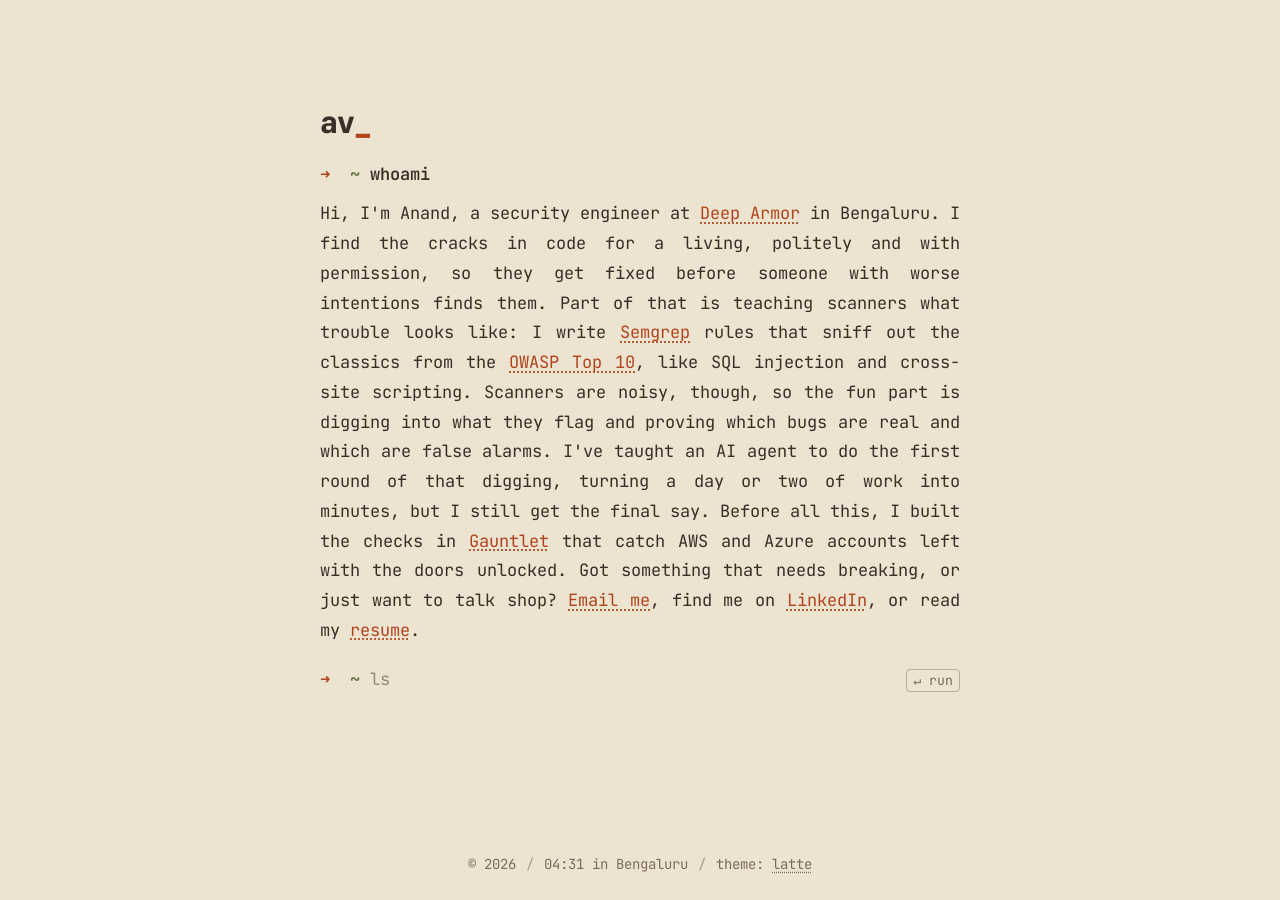
==== index.html @ 0a998997 "Add resume page, resume command and PDF; terminal polish - RESUME.md rendered mdv-style, in the term" ====
<!doctype html>
<html lang="en">
<head>
<meta charset="utf-8">
<meta name="viewport" content="width=device-width, initial-scale=1">
<title>Anand V A</title>
<meta name="description" content="Anand V A, application security engineer at Deep Armor, Bengaluru.">
<link rel="icon" href="data:image/svg+xml,%3Csvg xmlns='http://www.w3.org/2000/svg' viewBox='0 0 32 32'%3E%3Crect width='32' height='32' rx='6' fill='%23cf9b6e'/%3E%3Cpath fill='%231f1814' d='M6.89 23.03L6.89 23.03Q4.87 23.03 3.68 21.86Q2.50 20.68 2.50 18.79L2.50 18.79Q2.50 16.74 3.95 15.56Q5.41 14.37 8.05 14.37L8.05 14.37L10.71 14.37L10.71 13.51Q10.71 12.75 10.18 12.31Q9.65 11.880 8.66 11.88L8.66 11.88Q7.73 11.88 7.17 12.25Q6.62 12.62 6.57 13.34L6.57 13.34L3.07 13.34Q3.14 11.34 4.65 10.16Q6.15 8.97 8.71 8.97L8.71 8.97Q11.40 8.97 12.91 10.21Q14.41 11.44 14.41 13.66L14.41 13.66L14.41 22.78L10.83 22.78L10.83 20.44Q10.59 21.65 9.54 22.34Q8.49 23.03 6.89 23.03ZM8.20 20.07L8.20 20.07Q9.35 20.07 10.03 19.49Q10.71 18.91 10.71 17.97L10.71 17.97L10.71 16.59L8.12 16.59Q7.14 16.59 6.61 17.07Q6.08 17.55 6.08 18.32L6.08 18.32Q6.08 19.08 6.63 19.58Q7.18 20.07 8.20 20.07ZM25.04 22.78L20.40 22.78L15.89 9.22L19.71 9.22L22.08 16.84Q22.30 17.53 22.48 18.27Q22.67 19.01 22.72 19.65L22.72 19.65Q22.77 19.01 22.94 18.27Q23.11 17.53 23.31 16.86L23.31 16.86L25.63 9.22L29.50 9.22L25.04 22.78Z'/%3E%3C/svg%3E">
<link rel="preconnect" href="https://fonts.googleapis.com">
<link rel="preconnect" href="https://fonts.gstatic.com" crossorigin>
<link href="https://fonts.googleapis.com/css2?family=JetBrains+Mono:wght@400;600;800&display=swap" rel="stylesheet">
<script>
  try { var t = localStorage.getItem('theme'); if (t) document.documentElement.dataset.theme = t; } catch (e) {}
</script>
<link rel="stylesheet" href="style.css">
</head>
<body>

<main>
  <div class="logo" aria-hidden="true">av<span>_</span></div>

  <h1 class="visually-hidden">Anand V A</h1>

  <div id="term" aria-live="polite">
  <div class="line" aria-hidden="true"><span class="ps1"><span class="arrow">&#10140;</span>&nbsp; <span class="dir">~</span></span> <span id="cmd">whoami</span></div>

  <p id="out">Hi, I'm Anand, a security engineer at
  <a href="https://deeparmor.com">Deep Armor</a> in Bengaluru. I find the cracks in
  code for a living, politely and with permission, so they get fixed before
  someone with worse intentions finds them. Part of that is teaching scanners what trouble looks like: I write
  <a href="https://semgrep.dev">Semgrep</a> rules that sniff out the classics from
  the <a href="https://owasp.org/www-project-top-ten/">OWASP Top 10</a>, like SQL
  injection and cross-site scripting. Scanners are noisy, though, so the fun part
  is digging into what they flag and proving which bugs are real and which are
  false alarms. I've taught an AI agent to do the first round of that digging,
  turning a day or two of work into minutes, but I still get the final say. Before
  all this, I built the checks in <a href="https://gauntlet.security">Gauntlet</a>
  that catch AWS and Azure accounts left with the doors unlocked. Got something
  that needs breaking, or just want to talk shop?
  <a href="mailto:anandva@proton.me">Email me</a>, find me on
  <a href="https://www.linkedin.com/in/anand-va">LinkedIn</a>, or read my
  <a href="/resume/">resume</a>.</p>
  </div>

  <form class="line prompt" id="next" autocomplete="off">
    <label class="ps1" for="cmdline"><span class="arrow">&#10140;</span>&nbsp; <span class="dir">~</span></label>
    <input id="cmdline" type="text" spellcheck="false" autocapitalize="off" autocorrect="off"
      enterkeyhint="go" aria-label="Type a command, or press enter to run the suggestion">
    <button type="button" id="run-hint" class="hint" tabindex="-1">&#8629; run</button>
  </form>
</main>

<footer>
  <span>&copy; 2026</span>
  <span class="sep">/</span>
  <span><time id="clock">--:--</time> in Bengaluru</span>
  <span class="sep">/</span>
  <button id="theme" type="button">theme: <span id="theme-name">auto</span></button>
</footer>

<script src="md.js"></script>
<script src="terminal.js"></script>
<script>
  // Bengaluru local time
  var clock = document.getElementById('clock');
  function tick() {
    clock.textContent = new Date().toLocaleTimeString('en-GB', {
      hour: '2-digit', minute: '2-digit', timeZone: 'Asia/Kolkata'
    });
  }
  tick();
  setInterval(tick, 15000);

  // light / dark toggle
  var root = document.documentElement;
  var btn = document.getElementById('theme');
  var label = document.getElementById('theme-name');
  function current() {
    return root.dataset.theme ||
      (matchMedia('(prefers-color-scheme: dark)').matches ? 'dark' : 'light');
  }
  var names = { light: 'latte', dark: 'mocha' };
  label.textContent = names[current()];
  window.setTheme = function (next) {
    root.dataset.theme = next;
    label.textContent = names[next];
    try { localStorage.setItem('theme', next); } catch (e) {}
  };
  btn.addEventListener('click', function () {
    setTheme(current() === 'dark' ? 'light' : 'dark');
    location.reload();
  });
</script>
</body>
</html>
---- style.css ----
:root {
  --bg: #ede3d1;
  --text: #3b2e27;
  --muted: #7d6a5a;
  --accent: #b0441c;
  --accent2: #5f7340;
  color-scheme: light;
}

:root[data-theme="dark"] {
  --bg: #1f1814;
  --text: #e3d6c3;
  --muted: #8f7d6b;
  --accent: #cf9b6e;
  --accent2: #a4b67c;
  color-scheme: dark;
}

@media (prefers-color-scheme: dark) {
  :root:not([data-theme="light"]) {
    --bg: #1f1814;
    --text: #e3d6c3;
    --muted: #8f7d6b;
    --accent: #cf9b6e;
    --accent2: #a4b67c;
    color-scheme: dark;
  }
}

* { box-sizing: border-box; }

html, body { height: 100%; }

body {
  margin: 0;
  background: var(--bg);
  color: var(--text);
  font-family: "JetBrains Mono", ui-monospace, Menlo, Consolas, monospace;
  font-size: clamp(14px, 0.45vw + 12px, 17px);
  line-height: 1.75;
  display: flex;
  flex-direction: column;
  min-height: 100svh;
  padding: 0 1rem;
}

main {
  flex: 1;
  display: flex;
  flex-direction: column;
  justify-content: flex-start;
  width: 100%;
  max-width: 64ch;
  margin: 0 auto;
  padding: clamp(2rem, 12vh, 7rem) 0 1rem;
}

.visually-hidden {
  position: absolute;
  width: 1px;
  height: 1px;
  overflow: hidden;
  clip: rect(0 0 0 0);
  white-space: nowrap;
}

.logo {
  font-weight: 800;
  font-size: 1.75em;
  line-height: 1;
  letter-spacing: -0.03em;
  margin-bottom: 1.4rem;
}

.logo span { color: var(--accent); }

.line { font-weight: 600; }

.ps1 { font-weight: 600; }
.arrow { color: var(--accent); }
.dir { color: var(--accent2); }

#cmd.typing::after {
  content: "";
  display: inline-block;
  width: 0.6em;
  height: 1.1em;
  vertical-align: -0.2em;
  background: var(--text);
}

p {
  margin: 0.6rem 0 0.9rem;
  text-align: justify;
  hyphens: auto;
}

.hidden { visibility: hidden; }

a {
  color: var(--accent);
  text-decoration: underline;
  text-decoration-style: dotted;
  text-underline-offset: 3px;
  hyphens: manual;
}

a:hover {
  text-decoration-style: solid;
}

/* ---- interactive prompt ---- */
.prompt {
  display: flex;
  align-items: baseline;
  gap: 0.6em;
  margin-top: 0.3rem;
}

.prompt label { white-space: nowrap; cursor: text; }

.prompt input {
  flex: 1;
  min-width: 0;
  font: inherit;
  font-weight: 600;
  color: var(--text);
  background: transparent;
  border: 0;
  padding: 0;
  outline: none;
  caret-color: var(--accent);
  caret-shape: block;
}

.prompt input::placeholder {
  color: var(--muted);
  opacity: 0.75;
  font-weight: 400;
}

.hint {
  font: inherit;
  font-size: 0.78em;
  font-weight: 400;
  color: var(--muted);
  background: none;
  border: 1px solid color-mix(in srgb, var(--muted) 45%, transparent);
  border-radius: 4px;
  padding: 0 0.45em;
  line-height: 1.6;
  cursor: pointer;
  white-space: nowrap;
}

.hint:hover { color: var(--accent); border-color: var(--accent); }

/* ---- command output ---- */
#term > .line { margin-top: 0.9rem; scroll-margin-top: 1.5rem; }
#term > .line:first-child { margin-top: 0; }

.output {
  margin: 0.25rem 0 0.2rem;
  font-weight: 400;
}

.output p { margin: 0.25rem 0 0.6rem; }

.output.err { color: var(--text); }
.output.err > :first-child { margin-top: 0.15rem; }
.muted { color: var(--muted); }
.tip { margin-top: 0.5rem; font-size: 0.9em; }

button.run {
  font: inherit;
  color: var(--accent);
  background: none;
  border: 0;
  padding: 0;
  cursor: pointer;
  text-decoration: underline dotted;
  text-underline-offset: 3px;
  text-align: left;
}

button.run:hover,
button.run:focus-visible { text-decoration-style: solid; }
button.run.dir { color: var(--accent2); }

.ls {
  display: flex;
  flex-wrap: wrap;
  gap: 0.2em 2.2em;
}

.ls-long {
  white-space: pre;
  overflow-x: auto;
}

.table {
  display: grid;
  grid-template-columns: max-content 1fr;
  gap: 0.1em 2em;
}

pre.raw {
  font: inherit;
  margin: 0;
  white-space: pre-wrap;
  word-break: break-word;
}

/* ---- mdv: rendered markdown ---- */
/* header block (front matter) as a small card */
.md-front {
  border: 1px solid color-mix(in srgb, var(--muted) 45%, transparent);
  border-left: 3px solid var(--accent2);
  border-radius: 4px;
  padding: 0.5rem 0.8rem;
  margin: 0.4rem 0 0.8rem;
}
.md-field {
  display: grid;
  grid-template-columns: 7.5em 1fr;
  gap: 0 0.8em;
}
.md-key { color: var(--accent2); }
.md-key::after { content: ":"; color: var(--muted); }

/* headings with a rule filling the rest of the line */
.md-h {
  display: flex;
  align-items: center;
  gap: 0.7em;
  font-weight: 800;
  margin: 1rem 0 0.35rem;
}
.md-fill {
  flex: 1;
  height: 0;
  border-top: 1px solid color-mix(in srgb, var(--muted) 45%, transparent);
}
.md-h1 { color: var(--accent); font-size: 1.1em; margin-top: 0.4rem; }
.md-h1 .md-fill { border-top: 3px double color-mix(in srgb, var(--accent) 55%, transparent); }
.md-h2 { color: var(--accent2); }
.md-h3 { color: var(--text); flex-wrap: wrap; row-gap: 0; }
.md-h3 .md-fill { min-width: 1.5em; }
.md-date {
  color: var(--muted);
  font-weight: 400;
  white-space: nowrap;
  font-size: 0.92em;
}
.md-h2 + .md-h3 { margin-top: 0.5rem; }
.md-list li + li { margin-top: 0.35rem; }

/* standalone /resume page */
.page-prompt { margin-bottom: 0.4rem; }
.page-prompt a { color: inherit; text-decoration: none; }
.page-prompt a:hover .dir { text-decoration: underline dotted; }
.pdf-bar {
  display: flex;
  flex-wrap: wrap;
  gap: 0.4em 1.2em;
  margin: 1.4rem 0 0.4rem;
  padding-top: 0.8rem;
  border-top: 1px solid color-mix(in srgb, var(--muted) 45%, transparent);
}
.md-p { margin: 0.2rem 0; }
.md-p, .md-list li { text-align: justify; hyphens: auto; }

/* short list items as tags */
.md-tags {
  display: flex;
  flex-wrap: wrap;
  gap: 0.4em 0.45em;
}
.md-tag {
  border: 1px solid color-mix(in srgb, var(--muted) 50%, transparent);
  border-radius: 4px;
  padding: 0 0.5em;
  line-height: 1.65;
  white-space: nowrap;
}

/* longer items as bullets */
.md-list { margin: 0; padding-left: 1.6em; list-style: none; }
.md-list li { position: relative; }
.md-list li::before {
  content: "\2022";
  position: absolute;
  left: -1.1em;
  color: var(--accent);
}
.md code {
  font: inherit;
  background: color-mix(in srgb, var(--text) 10%, transparent);
  padding: 0 0.25em;
  border-radius: 3px;
}

footer {
  width: 100%;
  max-width: 64ch;
  margin: 0 auto;
  padding: 1rem 0 1.5rem;
  color: var(--muted);
  display: flex;
  align-items: baseline;
  justify-content: center;
  flex-wrap: wrap;
  gap: 0 0.6em;
}

footer > * { font-size: 0.82em; }

.sep { opacity: 0.6; }

@media (max-width: 600px) {
  body {
    font-size: 13px;
    line-height: 1.85;
    padding: 0 1.75rem;
  }
  main { padding: 3.5rem 0 1.5rem; }
  p { margin: 0.9rem 0 1.2rem; }
  .md-field { grid-template-columns: 1fr; margin-bottom: 0.2rem; }
}

footer button {
  font-family: inherit;
  line-height: inherit;
  color: inherit;
  background: none;
  border: 0;
  padding: 0;
  cursor: pointer;
}

footer button:hover #theme-name,
footer button:focus-visible #theme-name {
  color: var(--accent);
}

#theme-name {
  text-decoration: underline dotted;
  text-underline-offset: 3px;
}
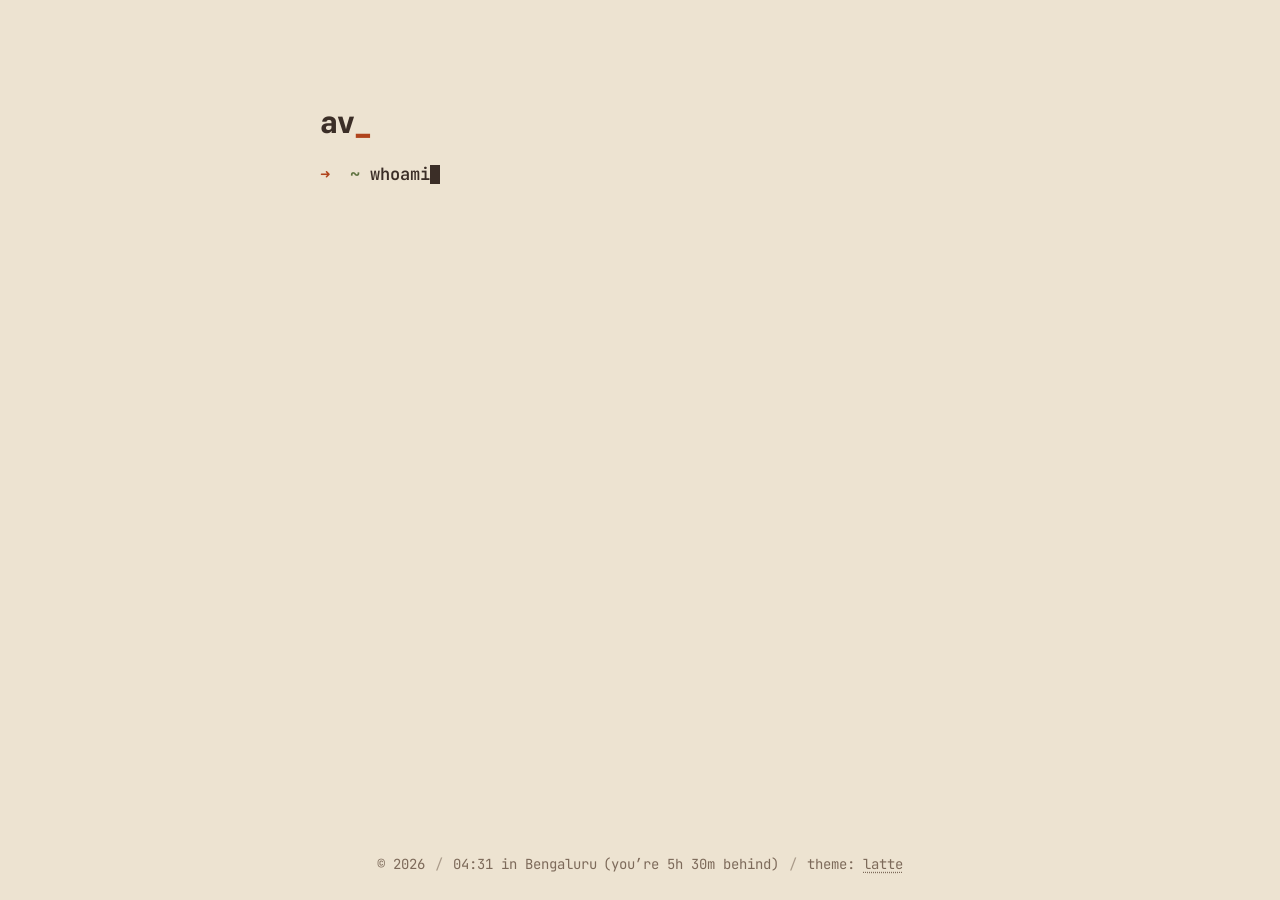
==== commit 6e5d72cb: "Show the visitor's time difference next to the Bengaluru clock - Shared clock.js for the home and re" ====
--- a/index.html
+++ b/index.html
@@ -53,24 +53,16 @@
 <footer>
   <span>&copy; 2026</span>
   <span class="sep">/</span>
-  <span><time id="clock">--:--</time> in Bengaluru</span>
+  <span class="f-clock"><time id="clock">--:--</time> in Bengaluru</span>
+  <span id="tzdiff" class="tzdiff"></span>
   <span class="sep">/</span>
   <button id="theme" type="button">theme: <span id="theme-name">auto</span></button>
 </footer>
 
 <script src="md.js"></script>
 <script src="terminal.js"></script>
+<script src="clock.js"></script>
 <script>
-  // Bengaluru local time
-  var clock = document.getElementById('clock');
-  function tick() {
-    clock.textContent = new Date().toLocaleTimeString('en-GB', {
-      hour: '2-digit', minute: '2-digit', timeZone: 'Asia/Kolkata'
-    });
-  }
-  tick();
-  setInterval(tick, 15000);
-
   // light / dark toggle
   var root = document.documentElement;
   var btn = document.getElementById('theme');
--- a/style.css
+++ b/style.css
@@ -36,6 +36,7 @@
   background: var(--bg);
   color: var(--text);
   font-family: "JetBrains Mono", ui-monospace, Menlo, Consolas, monospace;
+  font-variant-ligatures: none; /* show == and -> exactly as typed */
   font-size: clamp(14px, 0.45vw + 12px, 17px);
   line-height: 1.75;
   display: flex;
@@ -256,6 +257,28 @@
 .md-list li + li { margin-top: 0.35rem; }
 
 /* standalone /resume page */
+.page-head {
+  display: flex;
+  align-items: baseline;
+  justify-content: space-between;
+  gap: 1em;
+  margin-bottom: 1.4rem;
+}
+.page-head .logo {
+  margin-bottom: 0;
+  color: inherit;
+  text-decoration: none;
+}
+.crumb {
+  font-weight: 600;
+  color: var(--muted);
+}
+.crumb a.dir {
+  color: var(--accent2);
+  text-decoration: underline dotted;
+  text-underline-offset: 3px;
+}
+.crumb a.dir:hover { text-decoration-style: solid; }
 .page-prompt { margin-bottom: 0.4rem; }
 .page-prompt a { color: inherit; text-decoration: none; }
 .page-prompt a:hover .dir { text-decoration: underline dotted; }
@@ -314,6 +337,23 @@
 }
 
 footer > * { font-size: 0.82em; }
+
+/* time difference: inline in brackets on wide screens,
+   its own line under the footer on phones */
+.tzdiff:empty { display: none; }
+.tzdiff { margin-left: -0.3em; }
+.tzdiff::before { content: "("; }
+.tzdiff::after { content: ")"; }
+
+@media (max-width: 600px) {
+  .tzdiff {
+    order: 99;
+    flex-basis: 100%;
+    text-align: center;
+    margin-left: 0;
+  }
+  .tzdiff::before, .tzdiff::after { content: none; }
+}
 
 .sep { opacity: 0.6; }
 
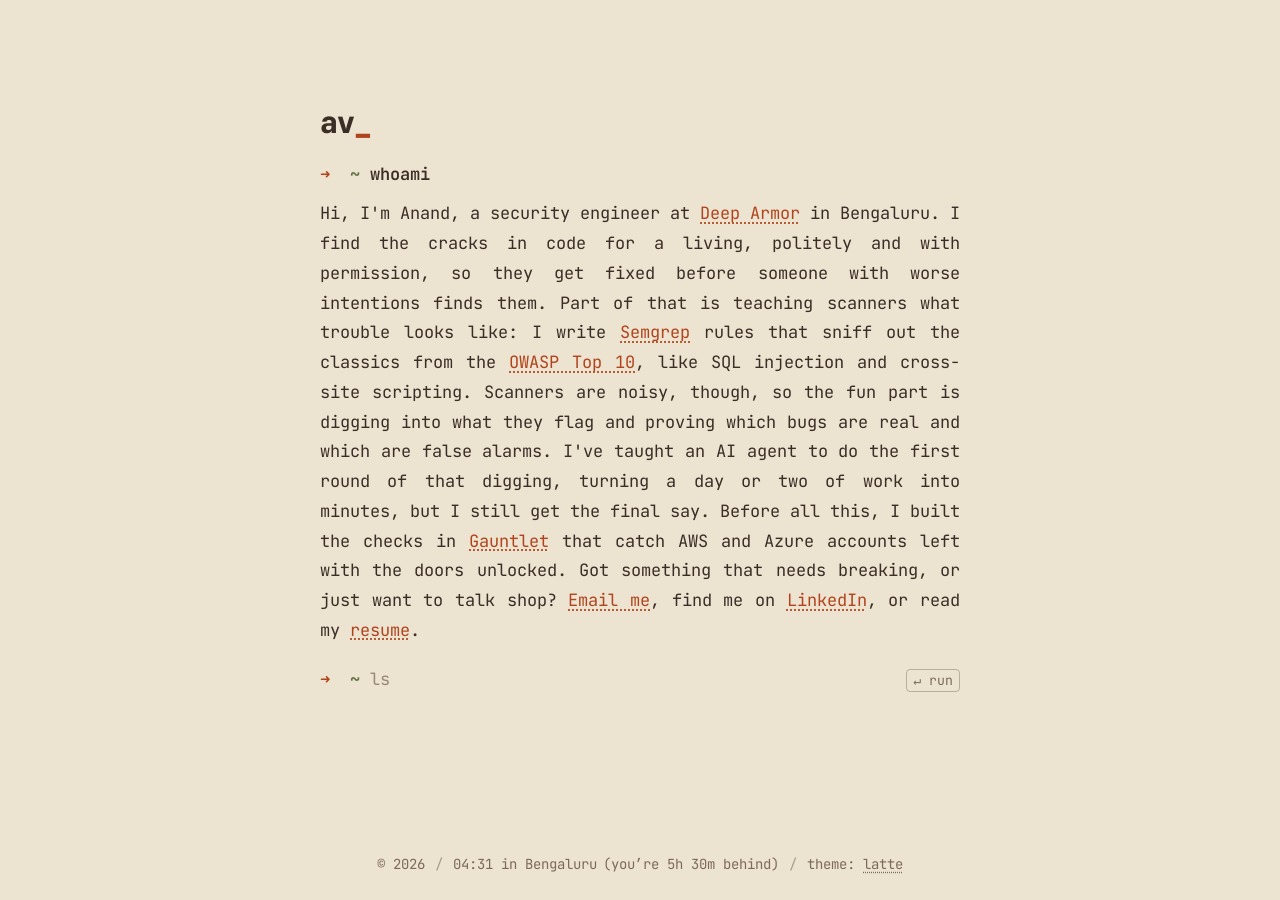
==== commit 2ef4a97b: "Phone footer: time difference in brackets, theme on its own line" ====
--- a/index.html
+++ b/index.html
@@ -55,7 +55,7 @@
   <span class="sep">/</span>
   <span class="f-clock"><time id="clock">--:--</time> in Bengaluru</span>
   <span id="tzdiff" class="tzdiff"></span>
-  <span class="sep">/</span>
+  <span class="sep sep-theme">/</span>
   <button id="theme" type="button">theme: <span id="theme-name">auto</span></button>
 </footer>
 
--- a/style.css
+++ b/style.css
@@ -338,21 +338,19 @@
 
 footer > * { font-size: 0.82em; }
 
-/* time difference: inline in brackets on wide screens,
-   its own line under the footer on phones */
+/* time difference, in brackets right after the clock */
 .tzdiff:empty { display: none; }
 .tzdiff { margin-left: -0.3em; }
 .tzdiff::before { content: "("; }
 .tzdiff::after { content: ")"; }
 
+/* phones: clock and difference on the first line, theme switch on the next */
 @media (max-width: 600px) {
-  .tzdiff {
-    order: 99;
-    flex-basis: 100%;
-    text-align: center;
-    margin-left: 0;
-  }
-  .tzdiff::before, .tzdiff::after { content: none; }
+  footer { gap: 0 0.45em; }
+  footer > * { font-size: 0.78em; }
+  .tzdiff { margin-left: -0.2em; }
+  .sep-theme { display: none; }
+  footer #theme { flex-basis: 100%; text-align: center; }
 }
 
 .sep { opacity: 0.6; }
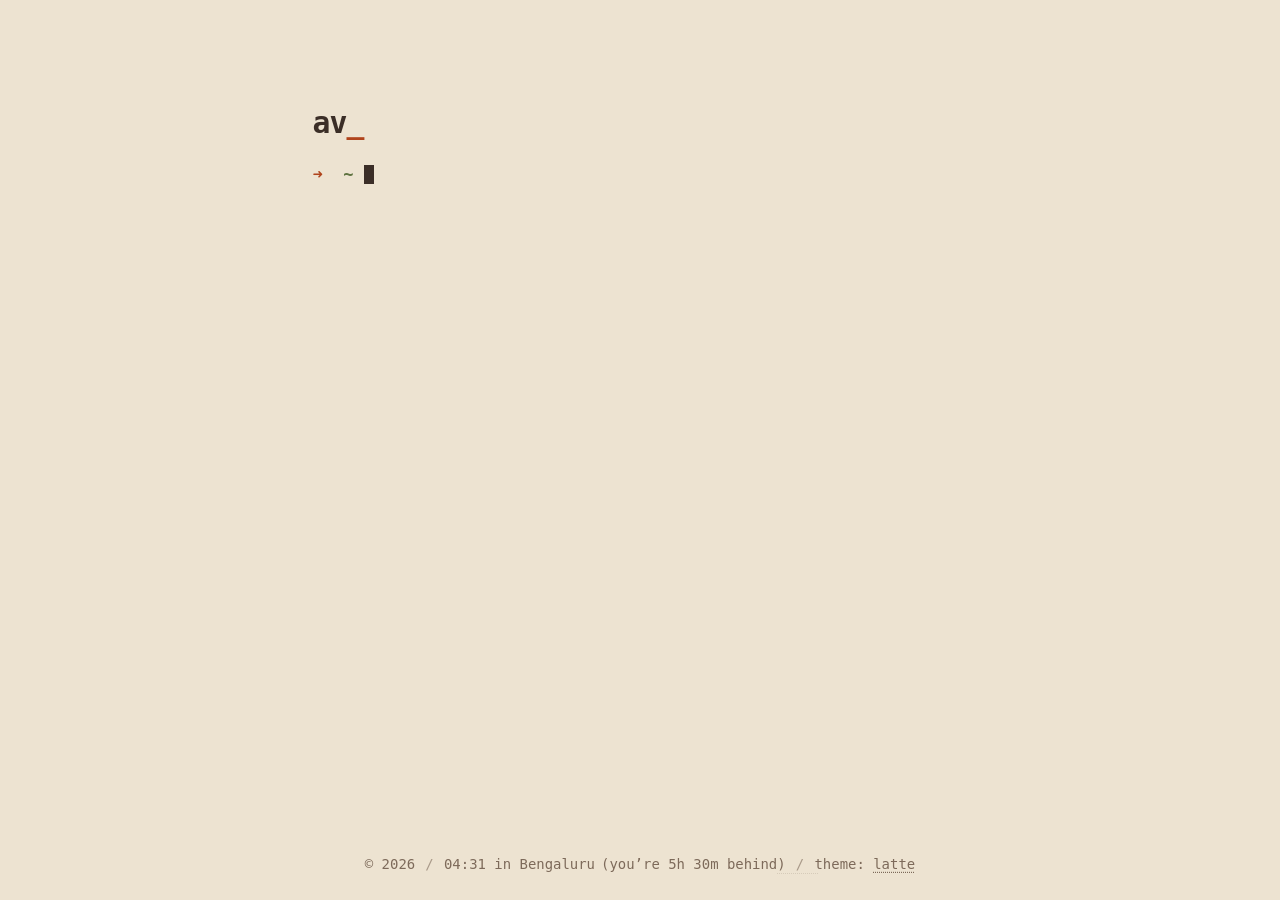
==== commit 38edba2a: "Harden the site and add SEO basics Security: - Strict Content Security Policy on every page: scripts" ====
--- a/index.html
+++ b/index.html
@@ -3,23 +3,49 @@
 <head>
 <meta charset="utf-8">
 <meta name="viewport" content="width=device-width, initial-scale=1">
-<title>Anand V A</title>
-<meta name="description" content="Anand V A, application security engineer at Deep Armor, Bengaluru.">
-<link rel="icon" href="data:image/svg+xml,%3Csvg xmlns='http://www.w3.org/2000/svg' viewBox='0 0 32 32'%3E%3Crect width='32' height='32' rx='6' fill='%23cf9b6e'/%3E%3Cpath fill='%231f1814' d='M6.89 23.03L6.89 23.03Q4.87 23.03 3.68 21.86Q2.50 20.68 2.50 18.79L2.50 18.79Q2.50 16.74 3.95 15.56Q5.41 14.37 8.05 14.37L8.05 14.37L10.71 14.37L10.71 13.51Q10.71 12.75 10.18 12.31Q9.65 11.880 8.66 11.88L8.66 11.88Q7.73 11.88 7.17 12.25Q6.62 12.62 6.57 13.34L6.57 13.34L3.07 13.34Q3.14 11.34 4.65 10.16Q6.15 8.97 8.71 8.97L8.71 8.97Q11.40 8.97 12.91 10.21Q14.41 11.44 14.41 13.66L14.41 13.66L14.41 22.78L10.83 22.78L10.83 20.44Q10.59 21.65 9.54 22.34Q8.49 23.03 6.89 23.03ZM8.20 20.07L8.20 20.07Q9.35 20.07 10.03 19.49Q10.71 18.91 10.71 17.97L10.71 17.97L10.71 16.59L8.12 16.59Q7.14 16.59 6.61 17.07Q6.08 17.55 6.08 18.32L6.08 18.32Q6.08 19.08 6.63 19.58Q7.18 20.07 8.20 20.07ZM25.04 22.78L20.40 22.78L15.89 9.22L19.71 9.22L22.08 16.84Q22.30 17.53 22.48 18.27Q22.67 19.01 22.72 19.65L22.72 19.65Q22.77 19.01 22.94 18.27Q23.11 17.53 23.31 16.86L23.31 16.86L25.63 9.22L29.50 9.22L25.04 22.78Z'/%3E%3C/svg%3E">
+<meta http-equiv="Content-Security-Policy" content="default-src 'none'; script-src 'self'; style-src 'self' https://fonts.googleapis.com; font-src https://fonts.gstatic.com; img-src 'self'; connect-src 'self'; base-uri 'none'; form-action 'none'">
+<meta name="referrer" content="strict-origin-when-cross-origin">
+<title>Anand V A - Application Security Engineer</title>
+<meta name="description" content="Anand V A is an application security engineer at Deep Armor in Bengaluru, writing Semgrep rules for the OWASP Top 10 and validating what AI-driven SAST engines find.">
+<link rel="canonical" href="https://anand-va.com/">
+<meta name="theme-color" content="#1f1814">
+
+<meta property="og:type" content="profile">
+<meta property="og:site_name" content="Anand V A">
+<meta property="og:title" content="Anand V A - Application Security Engineer">
+<meta property="og:description" content="I find the cracks in code for a living, politely and with permission. Application security engineer at Deep Armor, Bengaluru.">
+<meta property="og:url" content="https://anand-va.com/">
+<meta property="profile:first_name" content="Anand">
+<meta name="twitter:card" content="summary">
+
+<script type="application/ld+json">
+{
+  "@context": "https://schema.org",
+  "@type": "Person",
+  "name": "Anand V A",
+  "url": "https://anand-va.com/",
+  "jobTitle": "Application Security Engineer",
+  "worksFor": { "@type": "Organization", "name": "Deep Armor", "url": "https://deeparmor.com" },
+  "address": { "@type": "PostalAddress", "addressLocality": "Bengaluru", "addressCountry": "IN" },
+  "email": "mailto:anandva@proton.me",
+  "sameAs": ["https://www.linkedin.com/in/anand-va", "https://github.com/anand-va"],
+  "knowsAbout": ["Application Security", "SAST", "Semgrep", "OWASP Top 10", "Cloud Security", "CSPM", "AWS", "Azure"]
+}
+</script>
+
+<link rel="icon" href="/favicon.svg" type="image/svg+xml">
 <link rel="preconnect" href="https://fonts.googleapis.com">
 <link rel="preconnect" href="https://fonts.gstatic.com" crossorigin>
 <link href="https://fonts.googleapis.com/css2?family=JetBrains+Mono:wght@400;600;800&display=swap" rel="stylesheet">
-<script>
-  try { var t = localStorage.getItem('theme'); if (t) document.documentElement.dataset.theme = t; } catch (e) {}
-</script>
-<link rel="stylesheet" href="style.css">
+<script src="/theme-init.js"></script>
+<link rel="stylesheet" href="/style.css">
 </head>
 <body>
 
 <main>
   <div class="logo" aria-hidden="true">av<span>_</span></div>
 
-  <h1 class="visually-hidden">Anand V A</h1>
+  <h1 class="visually-hidden">Anand V A, application security engineer</h1>
 
   <div id="term" aria-live="polite">
   <div class="line" aria-hidden="true"><span class="ps1"><span class="arrow">&#10140;</span>&nbsp; <span class="dir">~</span></span> <span id="cmd">whoami</span></div>
@@ -45,43 +71,23 @@
   <form class="line prompt" id="next" autocomplete="off">
     <label class="ps1" for="cmdline"><span class="arrow">&#10140;</span>&nbsp; <span class="dir">~</span></label>
     <input id="cmdline" type="text" spellcheck="false" autocapitalize="off" autocorrect="off"
-      enterkeyhint="go" aria-label="Type a command, or press enter to run the suggestion">
+      enterkeyhint="go" maxlength="200" aria-label="Type a command, or press enter to run the suggestion">
     <button type="button" id="run-hint" class="hint" tabindex="-1">&#8629; run</button>
   </form>
 </main>
 
 <footer>
   <span>&copy; 2026</span>
-  <span class="sep">/</span>
+  <span class="sep sep-clock">/</span>
   <span class="f-clock"><time id="clock">--:--</time> in Bengaluru</span>
   <span id="tzdiff" class="tzdiff"></span>
   <span class="sep sep-theme">/</span>
-  <button id="theme" type="button">theme: <span id="theme-name">auto</span></button>
+  <button id="theme" type="button" data-reload>theme: <span id="theme-name">auto</span></button>
 </footer>
 
-<script src="md.js"></script>
-<script src="terminal.js"></script>
-<script src="clock.js"></script>
-<script>
-  // light / dark toggle
-  var root = document.documentElement;
-  var btn = document.getElementById('theme');
-  var label = document.getElementById('theme-name');
-  function current() {
-    return root.dataset.theme ||
-      (matchMedia('(prefers-color-scheme: dark)').matches ? 'dark' : 'light');
-  }
-  var names = { light: 'latte', dark: 'mocha' };
-  label.textContent = names[current()];
-  window.setTheme = function (next) {
-    root.dataset.theme = next;
-    label.textContent = names[next];
-    try { localStorage.setItem('theme', next); } catch (e) {}
-  };
-  btn.addEventListener('click', function () {
-    setTheme(current() === 'dark' ? 'light' : 'dark');
-    location.reload();
-  });
-</script>
+<script src="/md.js"></script>
+<script src="/theme.js"></script>
+<script src="/terminal.js"></script>
+<script src="/clock.js"></script>
 </body>
 </html>
--- a/style.css
+++ b/style.css
@@ -256,6 +256,9 @@
 .md-h2 + .md-h3 { margin-top: 0.5rem; }
 .md-list li + li { margin-top: 0.35rem; }
 
+.logo.plain { display: inline-block; color: inherit; text-decoration: none; }
+.output.ls a { margin-right: 0.4em; }
+
 /* standalone /resume page */
 .page-head {
   display: flex;
@@ -344,13 +347,15 @@
 .tzdiff::before { content: "("; }
 .tzdiff::after { content: ")"; }
 
-/* phones: clock and difference on the first line, theme switch on the next */
+/* phones: "© 2026 / theme" on the first line, the clock on the next */
 @media (max-width: 600px) {
-  footer { gap: 0 0.45em; }
-  footer > * { font-size: 0.78em; }
-  .tzdiff { margin-left: -0.2em; }
-  .sep-theme { display: none; }
-  footer #theme { flex-basis: 100%; text-align: center; }
+  .sep-clock { display: none; }
+  footer > span:first-child { order: 1; }
+  .sep-theme { order: 2; }
+  footer #theme { order: 3; }
+  footer::after { content: ""; flex-basis: 100%; order: 4; } /* line break */
+  .f-clock { order: 5; }
+  .tzdiff { order: 6; }
 }
 
 .sep { opacity: 0.6; }
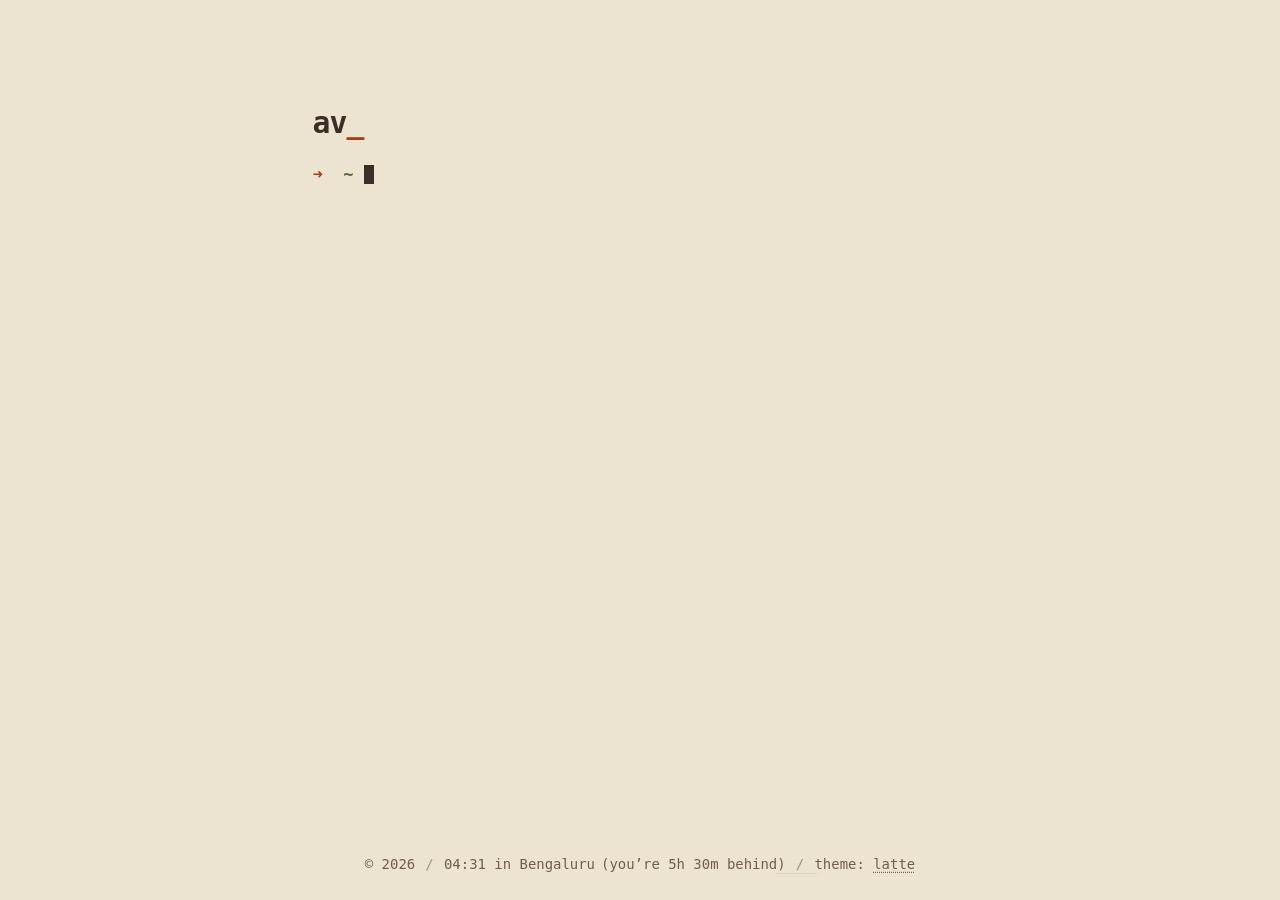
==== commit d1c120ec: "Follow modern web guidance: contrast, rem sizing, focus, Trusted Types - Darken latte accent, green " ====
--- a/index.html
+++ b/index.html
@@ -3,17 +3,19 @@
 <head>
 <meta charset="utf-8">
 <meta name="viewport" content="width=device-width, initial-scale=1">
-<meta http-equiv="Content-Security-Policy" content="default-src 'none'; script-src 'self'; style-src 'self' https://fonts.googleapis.com; font-src https://fonts.gstatic.com; img-src 'self'; connect-src 'self'; base-uri 'none'; form-action 'none'">
+<meta http-equiv="Content-Security-Policy" content="default-src 'none'; script-src 'self'; style-src 'self'; font-src 'self'; img-src 'self'; connect-src 'self'; base-uri 'none'; form-action 'none'; require-trusted-types-for 'script'; trusted-types site">
 <meta name="referrer" content="strict-origin-when-cross-origin">
-<title>Anand V A - Application Security Engineer</title>
-<meta name="description" content="Anand V A is an application security engineer at Deep Armor in Bengaluru, writing Semgrep rules for the OWASP Top 10 and validating what AI-driven SAST engines find.">
+<meta name="color-scheme" content="light dark">
+<meta name="text-scale" content="scale">
+<title>Anand V A - Security Engineer</title>
+<meta name="description" content="Anand V A is a security engineer at Deep Armor in Bengaluru, writing Semgrep rules for the OWASP Top 10 and validating what AI-driven SAST engines find.">
 <link rel="canonical" href="https://anand-va.com/">
 <meta name="theme-color" content="#1f1814">
 
 <meta property="og:type" content="profile">
 <meta property="og:site_name" content="Anand V A">
-<meta property="og:title" content="Anand V A - Application Security Engineer">
-<meta property="og:description" content="I find the cracks in code for a living, politely and with permission. Application security engineer at Deep Armor, Bengaluru.">
+<meta property="og:title" content="Anand V A - Security Engineer">
+<meta property="og:description" content="I find the cracks in code for a living, politely and with permission. Security engineer at Deep Armor, Bengaluru.">
 <meta property="og:url" content="https://anand-va.com/">
 <meta property="profile:first_name" content="Anand">
 <meta name="twitter:card" content="summary">
@@ -24,7 +26,7 @@
   "@type": "Person",
   "name": "Anand V A",
   "url": "https://anand-va.com/",
-  "jobTitle": "Application Security Engineer",
+  "jobTitle": "Security Engineer",
   "worksFor": { "@type": "Organization", "name": "Deep Armor", "url": "https://deeparmor.com" },
   "address": { "@type": "PostalAddress", "addressLocality": "Bengaluru", "addressCountry": "IN" },
   "email": "mailto:anandva@proton.me",
@@ -34,9 +36,7 @@
 </script>
 
 <link rel="icon" href="/favicon.svg" type="image/svg+xml">
-<link rel="preconnect" href="https://fonts.googleapis.com">
-<link rel="preconnect" href="https://fonts.gstatic.com" crossorigin>
-<link href="https://fonts.googleapis.com/css2?family=JetBrains+Mono:wght@400;600;800&display=swap" rel="stylesheet">
+<link rel="preload" href="/fonts/JetBrainsMono-Regular.woff2" as="font" type="font/woff2" crossorigin>
 <script src="/theme-init.js"></script>
 <link rel="stylesheet" href="/style.css">
 </head>
@@ -45,7 +45,7 @@
 <main>
   <div class="logo" aria-hidden="true">av<span>_</span></div>
 
-  <h1 class="visually-hidden">Anand V A, application security engineer</h1>
+  <h1 class="visually-hidden">Anand V A, security engineer</h1>
 
   <div id="term" aria-live="polite">
   <div class="line" aria-hidden="true"><span class="ps1"><span class="arrow">&#10140;</span>&nbsp; <span class="dir">~</span></span> <span id="cmd">whoami</span></div>
@@ -58,8 +58,8 @@
   the <a href="https://owasp.org/www-project-top-ten/">OWASP Top 10</a>, like SQL
   injection and cross-site scripting. Scanners are noisy, though, so the fun part
   is digging into what they flag and proving which bugs are real and which are
-  false alarms. I've taught an AI agent to do the first round of that digging,
-  turning a day or two of work into minutes, but I still get the final say. Before
+  false alarms. I've built an AI agent workflow that does the first round of that
+  digging, turning a day or two of work into minutes, but I still get the final say. Before
   all this, I built the checks in <a href="https://gauntlet.security">Gauntlet</a>
   that catch AWS and Azure accounts left with the doors unlocked. Got something
   that needs breaking, or just want to talk shop?
--- a/style.css
+++ b/style.css
@@ -1,16 +1,39 @@
+/* JetBrains Mono, self-hosted (SIL Open Font License, see /fonts/OFL.txt) */
+@font-face {
+  font-family: "JetBrains Mono";
+  src: url("/fonts/JetBrainsMono-Regular.woff2") format("woff2");
+  font-weight: 400;
+  font-style: normal;
+  font-display: swap;
+}
+@font-face {
+  font-family: "JetBrains Mono";
+  src: url("/fonts/JetBrainsMono-SemiBold.woff2") format("woff2");
+  font-weight: 600;
+  font-style: normal;
+  font-display: swap;
+}
+@font-face {
+  font-family: "JetBrains Mono";
+  src: url("/fonts/JetBrainsMono-ExtraBold.woff2") format("woff2");
+  font-weight: 800;
+  font-style: normal;
+  font-display: swap;
+}
+
 :root {
   --bg: #ede3d1;
   --text: #3b2e27;
-  --muted: #7d6a5a;
-  --accent: #b0441c;
-  --accent2: #5f7340;
+  --muted: #6f5d4e;
+  --accent: #a63f19;
+  --accent2: #55683a;
   color-scheme: light;
 }
 
 :root[data-theme="dark"] {
   --bg: #1f1814;
   --text: #e3d6c3;
-  --muted: #8f7d6b;
+  --muted: #9a8875;
   --accent: #cf9b6e;
   --accent2: #a4b67c;
   color-scheme: dark;
@@ -20,7 +43,7 @@
   :root:not([data-theme="light"]) {
     --bg: #1f1814;
     --text: #e3d6c3;
-    --muted: #8f7d6b;
+    --muted: #9a8875;
     --accent: #cf9b6e;
     --accent2: #a4b67c;
     color-scheme: dark;
@@ -37,7 +60,7 @@
   color: var(--text);
   font-family: "JetBrains Mono", ui-monospace, Menlo, Consolas, monospace;
   font-variant-ligatures: none; /* show == and -> exactly as typed */
-  font-size: clamp(14px, 0.45vw + 12px, 17px);
+  font-size: clamp(0.875rem, 0.45vw + 0.75rem, 1.0625rem);
   line-height: 1.75;
   display: flex;
   flex-direction: column;
@@ -94,6 +117,7 @@
   margin: 0.6rem 0 0.9rem;
   text-align: justify;
   hyphens: auto;
+  text-wrap: pretty;
 }
 
 .hidden { visibility: hidden; }
@@ -129,14 +153,19 @@
   background: transparent;
   border: 0;
   padding: 0;
+  /* the native ring would box in a terminal line, so focus is shown as an
+     underline instead (accent on cream/espresso is above 3:1) */
   outline: none;
+  border-bottom: 1px solid transparent;
   caret-color: var(--accent);
   caret-shape: block;
 }
 
+.prompt input:focus-visible { border-bottom-color: var(--accent); }
+
 .prompt input::placeholder {
   color: var(--muted);
-  opacity: 0.75;
+  opacity: 1; /* Firefox dims placeholders by default */
   font-weight: 400;
 }
 
@@ -294,7 +323,7 @@
   border-top: 1px solid color-mix(in srgb, var(--muted) 45%, transparent);
 }
 .md-p { margin: 0.2rem 0; }
-.md-p, .md-list li { text-align: justify; hyphens: auto; }
+.md-p, .md-list li { text-align: justify; hyphens: auto; text-wrap: pretty; }
 
 /* short list items as tags */
 .md-tags {
@@ -348,7 +377,7 @@
 .tzdiff::after { content: ")"; }
 
 /* phones: "© 2026 / theme" on the first line, the clock on the next */
-@media (max-width: 600px) {
+@media (max-width: 37.5em) {
   .sep-clock { display: none; }
   footer > span:first-child { order: 1; }
   .sep-theme { order: 2; }
@@ -360,9 +389,9 @@
 
 .sep { opacity: 0.6; }
 
-@media (max-width: 600px) {
+@media (max-width: 37.5em) {
   body {
-    font-size: 13px;
+    font-size: 0.8125rem;
     line-height: 1.85;
     padding: 0 1.75rem;
   }
